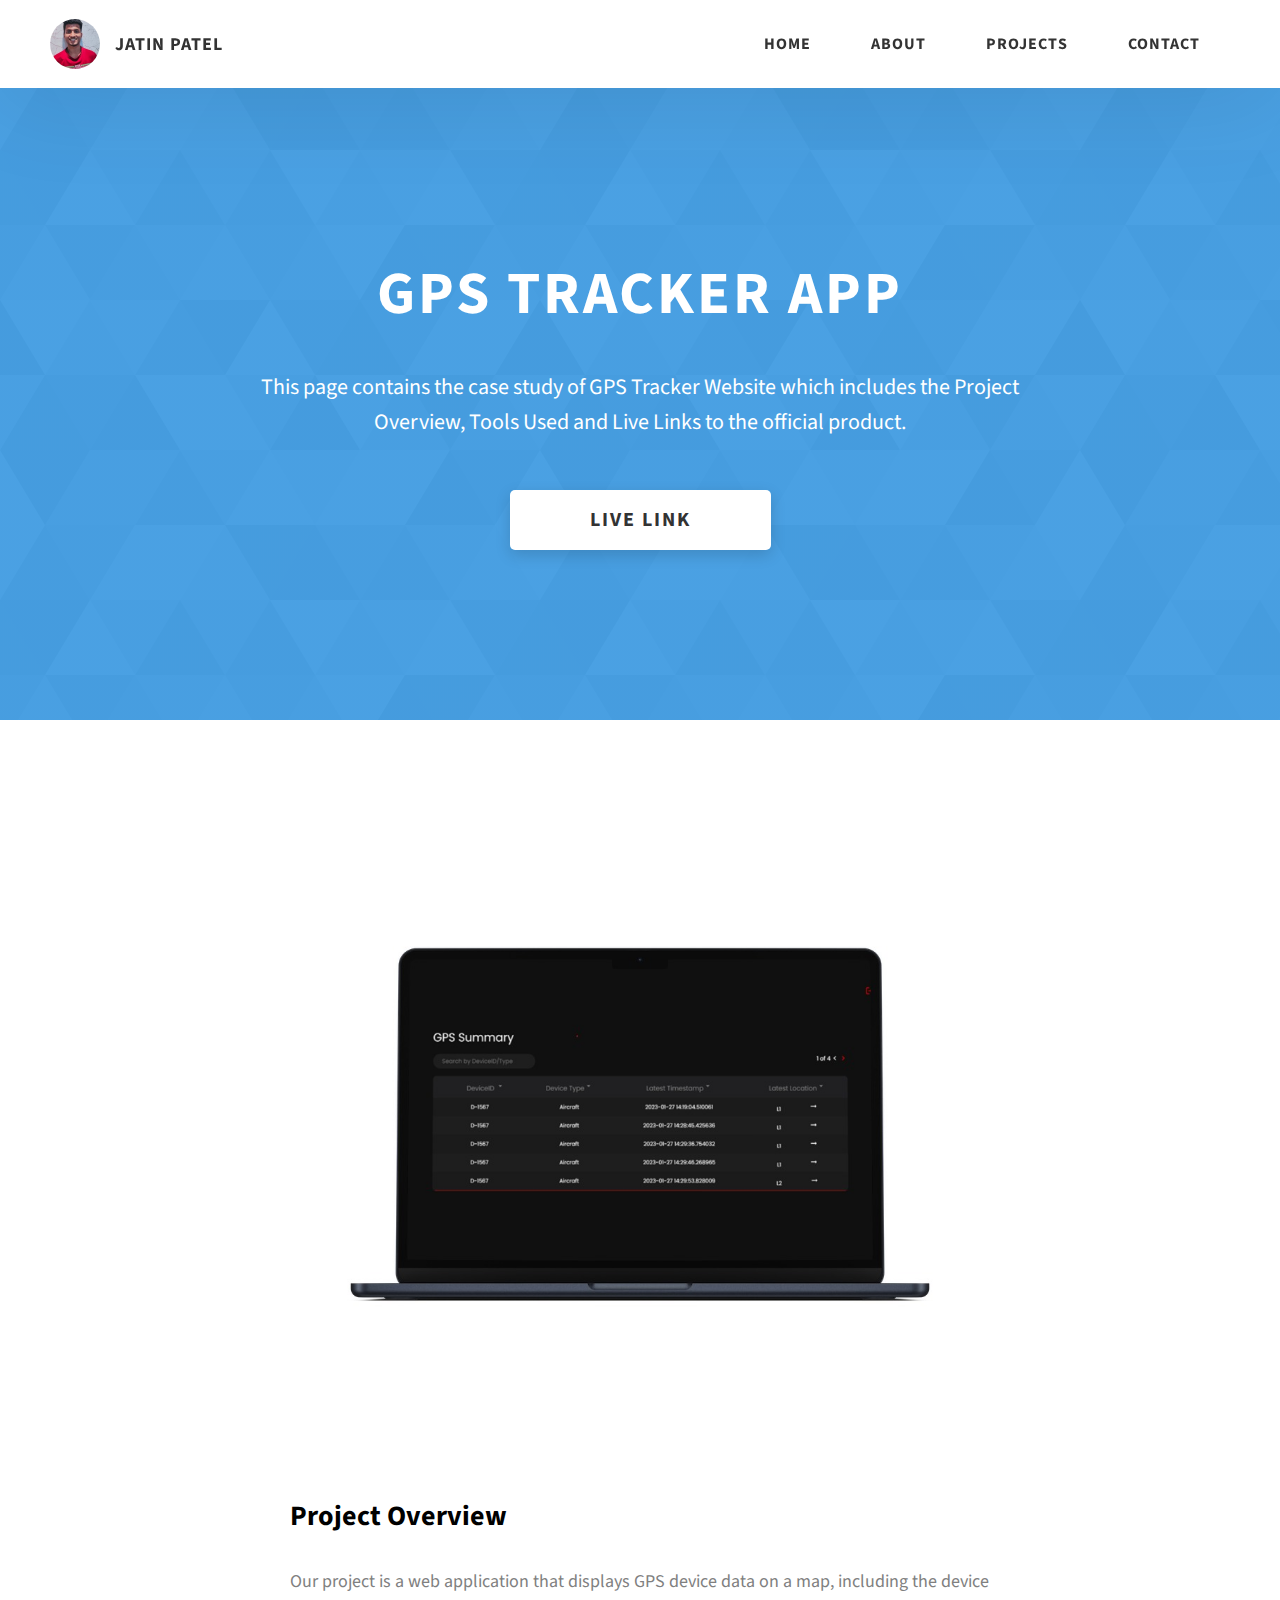
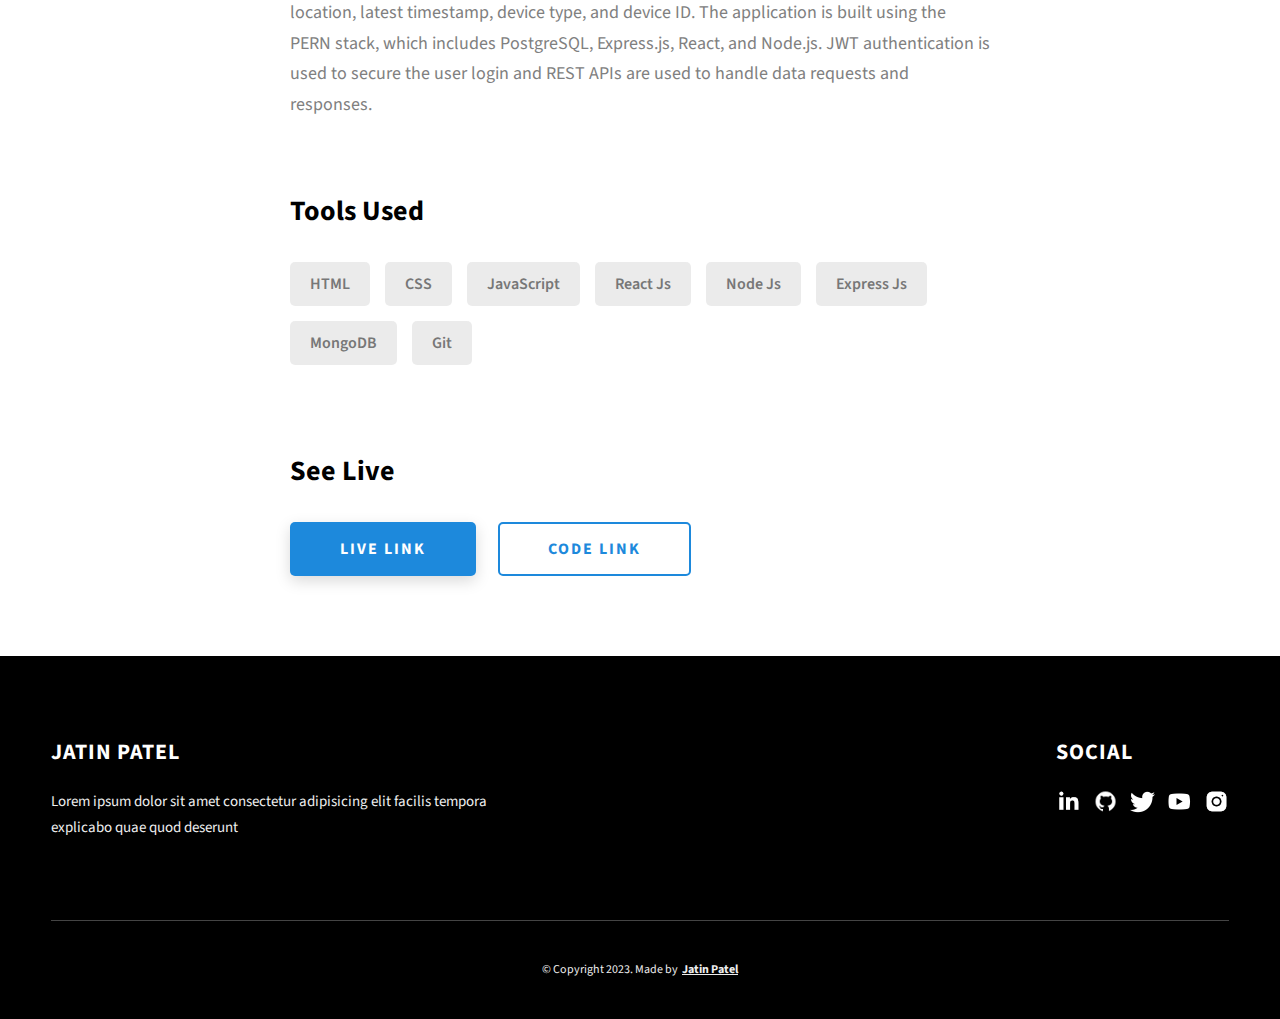
==== project-1.html @ 34b4ead5 "First Commit" ====
<!DOCTYPE html>
<html lang="en">
  <head>
    <meta charset="UTF-8" />
    <meta name="viewport" content="width=device-width, initial-scale=1.0" />
    <meta http-equiv="X-UA-Compatible" content="ie=edge" />
    <title>Case Study of Project 1</title>
    <meta name="description" content="Case study page of Project" />

    <link rel="stylesheet" href="css/style.css" />

    <link rel="preconnect" href="https://fonts.googleapis.com" />
    <link rel="preconnect" href="https://fonts.gstatic.com" crossorigin />
    <link
      href="https://fonts.googleapis.com/css2?family=Source+Sans+Pro:wght@400;600;700;900&display=swap"
      rel="stylesheet"
    />
  </head>
  <body>
    <header class="header">
      <div class="header__content">
        <div class="header__logo-container">
          <div class="header__logo-img-cont">
            <img
              src="./assets/png/jatin_photo.jpg"
              alt="Jatin_image"
              class="header__logo-img"
            />
          </div>
          <span class="header__logo-sub">Jatin Patel</span>
        </div>
        <div class="header__main">
          <ul class="header__links">
            <li class="header__link-wrapper">
              <a href="./index.html" class="header__link"> Home </a>
            </li>
            <li class="header__link-wrapper">
              <a href="./index.html#about" class="header__link">About </a>
            </li>
            <li class="header__link-wrapper">
              <a href="./index.html#projects" class="header__link">
                Projects
              </a>
            </li>
            <li class="header__link-wrapper">
              <a href="./index.html#contact" class="header__link"> Contact </a>
            </li>
          </ul>
          <div class="header__main-ham-menu-cont">
            <img
              src="./assets/svg/ham-menu.svg"
              alt="hamburger menu"
              class="header__main-ham-menu"
            />
            <img
              src="./assets/svg/ham-menu-close.svg"
              alt="hamburger menu close"
              class="header__main-ham-menu-close d-none"
            />
          </div>
        </div>
      </div>
      <div class="header__sm-menu">
        <div class="header__sm-menu-content">
          <ul class="header__sm-menu-links">
            <li class="header__sm-menu-link">
              <a href="./index.html"> Home </a>
            </li>

            <li class="header__sm-menu-link">
              <a href="./index.html#about"> About </a>
            </li>

            <li class="header__sm-menu-link">
              <a href="./index.html#projects"> Projects </a>
            </li>

            <li class="header__sm-menu-link">
              <a href="./index.html#contact"> Contact </a>
            </li>
          </ul>
        </div>
      </div>
    </header>
    <section class="project-cs-hero">
      <div class="project-cs-hero__content">
        <h1 class="heading-primary">GPS Tracker App</h1>
        <div class="project-cs-hero__info">
          <p class="text-primary">
            This page contains the case study of GPS Tracker Website which includes the Project Overview, Tools Used and Live Links to the official product.
          </p>
        </div>
        <div class="project-cs-hero__cta">
          <a href="https://gpsfrontend.onrender.com/" class="btn btn--bg" target="_blank">Live Link</a>
        </div>
      </div>
    </section>
    <section class="project-details">
      <div class="main-container">
        <div class="project-details__content">
          <div class="project-details__showcase-img-cont">
            <img
              src="./assets/jpeg/gps.jpg"
              alt="Project Image"
              class="project-details__showcase-img"
            />
          </div>
          <div class="project-details__content-main">
            <div class="project-details__desc">
              <h3 class="project-details__content-title">Project Overview</h3>
              <p class="project-details__desc-para">
                Our project is a web application that displays GPS device data on a map, including the device location, latest timestamp, device type, and device ID. The application is built using the PERN stack, which includes PostgreSQL, Express.js, React, and Node.js. JWT authentication is used to secure the user login and REST APIs are used to handle data requests and responses.
              </p>
              <p class="project-details__desc-para">
              
              </p>
            </div>
            <div class="project-details__tools-used">
              <h3 class="project-details__content-title">Tools Used</h3>
              <div class="skills">
                <div class="skills__skill">HTML</div>
                <div class="skills__skill">CSS</div>
                <div class="skills__skill">JavaScript</div>
                <div class="skills__skill">React Js</div>
                <div class="skills__skill">Node Js</div>
                <div class="skills__skill">Express Js</div>
                <div class="skills__skill">MongoDB</div>
                <div class="skills__skill">Git</div>
               
              </div>
            </div>
            <div class="project-details__links">
              <h3 class="project-details__content-title">See Live</h3>
              <a
                href="https://gpsfrontend.onrender.com/"
                class="btn btn--med btn--theme project-details__links-btn"
                target="https://gpsfrontend.onrender.com/"
                >Live Link</a
              >
              <a
                href="https://github.com/jatinp04/GPS_App"
                class="btn btn--med btn--theme-inv project-details__links-btn"
                target="_blank"
                >Code Link</a
              >
            </div>
          </div>
        </div>
      </div>
    </section>
    <footer class="main-footer">
      <div class="main-container">
        <div class="main-footer__upper">
          <div class="main-footer__row main-footer__row-1">
            <h2 class="heading heading-sm main-footer__heading-sm">
              <span>Social</span>
            </h2>
            <div class="main-footer__social-cont">
              <a target="_blank" rel="noreferrer" href="#">
                <img
                  class="main-footer__icon"
                  src="./assets/png/linkedin-ico.png"
                  alt="icon"
                />
              </a>
              <a target="_blank" rel="noreferrer" href="#">
                <img
                  class="main-footer__icon"
                  src="./assets/png/github-ico.png"
                  alt="icon"
                />
              </a>
              <a target="_blank" rel="noreferrer" href="#">
                <img
                  class="main-footer__icon"
                  src="./assets/png/twitter-ico.png"
                  alt="icon"
                />
              </a>
              <a target="_blank" rel="noreferrer" href="#">
                <img
                  class="main-footer__icon"
                  src="./assets/png/yt-ico.png"
                  alt="icon"
                />
              </a>
              <a target="_blank" rel="noreferrer" href="#">
                <img
                  class="main-footer__icon main-footer__icon--mr-none"
                  src="./assets/png/insta-ico.png"
                  alt="icon"
                />
              </a>
            </div>
          </div>
          <div class="main-footer__row main-footer__row-2">
            <h4 class="heading heading-sm text-lt">Jatin Patel</h4>
            <p class="main-footer__short-desc">
              Lorem ipsum dolor sit amet consectetur adipisicing elit facilis
              tempora explicabo quae quod deserunt
            </p>
          </div>
        </div>

        <div class="main-footer__lower">
          &copy; Copyright 2023. Made by
          <a rel="noreferrer" target="_blank" href="#"
            >Jatin Patel</a
          >
        </div>
      </div>
    </footer>
    <script src="./index.js"></script>
  </body>
</html>
---- css/style.css ----
/*
0 - 600px:      Phone
600 - 900px:    Tablet portrait
900 - 1200px:   Tablet landscape
[1200 - 1800] is where our normal styles apply
1800px + :      Big desktop
$breakpoint arguement choices:
- phone
- tab-port
- tab-land
- big-desktop

Inside media queries 1em is always 16px i.e 1em = 16px at every screen size only inside media queries
*/
*,
*::after,
*::before {
  margin: 0;
  padding: 0;
  box-sizing: inherit;
  font-family: inherit;
}

html {
  font-size: 62.5%;
  scroll-behavior: smooth;
}
@media only screen and (max-width: 75em) {
  html {
    font-size: 59%;
  }
}
@media only screen and (max-width: 56.25em) {
  html {
    font-size: 56%;
  }
}
@media only screen and (min-width: 112.5em) {
  html {
    font-size: 65%;
  }
}

body {
  box-sizing: border-box;
  position: relative;
  line-height: 1.5;
  font-family: sans-serif;
  overflow-x: hidden;
  overflow-y: scroll;
  font-family: "Source Sans Pro", sans-serif;
}

a {
  text-decoration: none;
  color: inherit;
}

li {
  list-style: none;
}

input:focus,
button:focus,
a:focus,
textarea:focus {
  outline: none;
}

button {
  border: none;
  cursor: pointer;
}

textarea {
  resize: none;
}

.heading-primary {
  font-size: 6rem;
  text-transform: uppercase;
  letter-spacing: 3px;
  text-align: center;
}
@media only screen and (max-width: 37.5em) {
  .heading-primary {
    font-size: 4.5rem;
  }
}

.heading-sec__mb-bg {
  margin-bottom: 11rem;
}
@media only screen and (max-width: 56.25em) {
  .heading-sec__mb-bg {
    margin-bottom: 8rem;
  }
}

.heading-sec__mb-med {
  margin-bottom: 9rem;
}
@media only screen and (max-width: 56.25em) {
  .heading-sec__mb-med {
    margin-bottom: 8rem;
  }
}

.heading-sec__main {
  display: block;
  font-size: 4rem;
  text-transform: uppercase;
  letter-spacing: 1px;
  letter-spacing: 3px;
  text-align: center;
  margin-bottom: 3.5rem;
  position: relative;
}
.heading-sec__main--lt {
  color:black;
}
.heading-sec__main--lt::after {
  content: "";
  background: #fff !important;
}
.heading-sec__main::after {
  content: "";
  position: absolute;
  top: calc(100% + 1.5rem);
  height: 5px;
  width: 3rem;
  background: #1d89dc;
  left: 50%;
  transform: translateX(-50%);
  border-radius: 5px;
}
@media only screen and (max-width: 37.5em) {
  .heading-sec__main::after {
    top: calc(100% + 1.2rem);
  }
}

.heading-sec__sub {
  display: block;
  text-align: center;
  color: #777;
  font-size: 2rem;
  font-weight: 500;
  max-width: 80rem;
  margin: auto;
  line-height: 1.6;
}
@media only screen and (max-width: 37.5em) {
  .heading-sec__sub {
    font-size: 1.8rem;
  }
}
.heading-sec__sub--lt {
  color: #eee;
}

.heading-sm {
  font-size: 2.2rem;
  text-transform: uppercase;
  letter-spacing: 1px;
}

.main-container {
  max-width: 120rem;
  margin: auto;
  width: 92%;
}

.btn {
  background: #fff;
  color: #333;
  text-transform: uppercase;
  letter-spacing: 2px;
  display: inline-block;
  font-weight: 700;
  border-radius: 5px;
  box-shadow: 0 5px 15px 0 rgba(0, 0, 0, 0.15);
  transition: transform 0.3s;
}
.btn:hover {
  transform: translateY(-3px);
}
.btn--bg {
  padding: 1.5rem 8rem;
  font-size: 2rem;
}
.btn--med {
  padding: 1.5rem 5rem;
  font-size: 1.6rem;
}
.btn--theme {
  background: #1d89dc;
  color: #fff;
}
.btn--theme-inv {
  color: #1d89dc;
  background: #fff;
  border: 2px solid #1d89dc;
  box-shadow: none;
  padding: calc(1.5rem - 2px) calc(5rem - 2px);
}

.sec-pad {
  padding: 12rem 0;
}
@media only screen and (max-width: 56.25em) {
  .sec-pad {
    padding: 8rem 0;
  }
}

.text-primary {
  color: #fff;
  font-size: 2.2rem;
  text-align: center;
  width: 100%;
  line-height: 1.6;
}
@media only screen and (max-width: 37.5em) {
  .text-primary {
    font-size: 2rem;
  }
}

.d-none {
  display: none;
}

.home-hero {
  color: #fff;
  background: linear-gradient(
      to right,
      rgba(29, 137, 220, 0.8),
      rgba(29, 137, 220, 0.8)
    ),
    url(../../assets/svg/common-bg.svg);
  background-position: center;
  height: 100vh;
  min-height: 80rem;
  max-height: 120rem;
  position: relative;
}
@media only screen and (max-width: 37.5em) {
  .home-hero {
    height: unset;
    min-height: unset;
  }
}
.home-hero__socials {
  position: absolute;
  top: 50%;
  border: 2px solid #eee;
  border-left: 2px solid #eee;
  transform: translateY(-50%);
}
@media only screen and (max-width: 56.25em) {
  .home-hero__socials {
    display: none;
  }
}
.home-hero__mouse-scroll-cont {
  position: absolute;
  bottom: 3%;
  left: 50%;
  transform: translateX(-50%);
}
@media only screen and (max-width: 37.5em) {
  .home-hero__mouse-scroll-cont {
    display: none;
  }
}
.home-hero__social {
  width: 5rem;
}
.home-hero__social-icon-link {
  width: 100%;
  display: block;
  padding: 1.2rem;
  border-bottom: 2px solid #eee;
  transition: background 0.3s;
}
.home-hero__social-icon-link:hover {
  background: rgba(255, 255, 255, 0.1);
}
.home-hero__social-icon-link--bd-none {
  border-bottom: 0;
}
.home-hero__social-icon {
  width: 100%;
}
.home-hero__content {
  position: absolute;
  top: 50%;
  left: 50%;
  transform: translate(-50%, -50%);
  max-width: 90rem;
  width: 92%;
}
@media only screen and (max-width: 37.5em) {
  .home-hero__content {
    padding: 19rem 0 13rem 0;
    margin: auto;
    position: static;
    transform: translate(0, 0);
  }
}
.home-hero__info {
  margin: 3rem auto 0 auto;
  max-width: 80rem;
}
.home-hero__cta {
  margin-top: 5rem;
  text-align: center;
}

.about {
  background: #fafafa;
}
.about__content {
  display: grid;
  grid-template-columns: 1fr 1fr;
  grid-gap: 10rem;
}
@media only screen and (max-width: 56.25em) {
  .about__content {
    grid-template-columns: 1fr;
    grid-gap: 8rem;
  }
}
.about__content-title {
  font-weight: 700;
  font-size: 2.8rem;
  margin-bottom: 3rem;
}
@media only screen and (max-width: 37.5em) {
  .about__content-title {
    font-size: 2.4rem;
  }
}
.about__content-details-para {
  font-size: 1.8rem;
  color: grey;
  max-width: 60rem;
  line-height: 1.7;
  margin-bottom: 1rem;
}
.about__content-details-para--hl {
  font-weight: 700;
  margin: 0 3px;
}
.about__content-details-para:last-child {
  margin-bottom: 4rem;
}

.projects__row {
  display: grid;
  grid-template-columns: 1.5fr 1fr;
  grid-gap: 5rem;
  margin-bottom: 11rem;
}
@media only screen and (max-width: 56.25em) {
  .projects__row {
    grid-template-columns: 1fr;
    grid-gap: 2rem;
    margin-bottom: 8rem;
  }
}
@media only screen and (max-width: 56.25em) {
  .projects__row {
    text-align: center;
  }
}
.projects__row:last-child {
  margin-bottom: 0;
}
.projects__row-img-cont {
  overflow: hidden;
}
.projects__row-img {
  width: 100%;
  display: block;
  object-fit: cover;
}
.projects__row-content {
  padding: 2rem 0;
  display: flex;
  justify-content: center;
  flex-direction: column;
  align-items: flex-start;
}
@media only screen and (max-width: 56.25em) {
  .projects__row-content {
    align-items: center;
  }
}
.projects__row-content-title {
  font-weight: 700;
  font-size: 2.8rem;
  margin-bottom: 2rem;
}
@media only screen and (max-width: 37.5em) {
  .projects__row-content-title {
    font-size: 2.4rem;
  }
}
.projects__row-content-desc {
  font-size: 1.8rem;
  color: grey;
  max-width: 60rem;
  line-height: 1.7;
  margin-bottom: 3rem;
}
@media only screen and (max-width: 37.5em) {
  .projects__row-content-desc {
    font-size: 1.7rem;
  }
}

.contact {
  background: linear-gradient(
      to right,
      rgba(29, 137, 220, 0.8),
      rgba(29, 137, 220, 0.8)
    ),
    url(../../assets/svg/common-bg.svg);
  background-size: cover;
  background-position: center;
}
.contact__form-container {
  box-shadow: 0 0 10px rgba(0, 0, 0, 0.1);
  background: white;
  padding: 4rem;
  margin-top: 6rem;
  max-width: 80rem;
  text-align: right;
  width: 95%;
  border-radius: 5px;
  margin: 5rem auto 0 auto;
}
@media only screen and (max-width: 37.5em) {
  .contact__form-container {
    padding: 3rem;
  }
}
.contact__form-field {
  margin-bottom: 4rem;
}
@media only screen and (max-width: 37.5em) {
  .contact__form-field {
    margin-bottom: 3rem;
  }
}
.contact__form-label {
  color: #666;
  font-size: 1.4rem;
  letter-spacing: 1px;
  font-weight: 700;
  margin-bottom: 1rem;
  display: block;
  text-align: left;
}
.contact__form-input {
  color: #333;
  padding: 2rem;
  width: 100%;
  border: 1px solid #ebebeb;
  font-size: 1.6rem;
  letter-spacing: 0px;
  background: #f0f0f0;
  border-radius: 5px;
  font-weight: 600;
  /* Code for Modern Browsers */
  /* Code for WebKit, Blink, Edge */
  /* Code for Internet Explorer 10-11 */
  /* Code for Microsoft Edge */
  /* Code for Mozilla Firefox 4 to 18 */
  /* Code for Mozilla Firefox 19+ */
}
.contact__form-input::placeholder {
  color: #999;
  font-weight: 600;
  font-size: 1.6rem;
}
.contact__form-input::-webkit-input-placeholder {
  color: #999;
  font-weight: 600;
  font-size: 1.6rem;
}
.contact__form-input:-ms-input-placeholder {
  color: #999;
  font-weight: 600;
  font-size: 1.6rem;
}
.contact__form-input::-ms-input-placeholder {
  color: #999;
  font-weight: 600;
  font-size: 1.6rem;
}
.contact__form-input:-moz-placeholder {
  opacity: 1;
  color: #999;
  font-weight: 600;
  font-size: 1.6rem;
}
.contact__form-input::-moz-placeholder {
  opacity: 1;
  color: #999;
  font-weight: 600;
  font-size: 1.6rem;
}
.contact__btn {
  width: 30%;
  padding: 2rem 4rem;
  font-size: 1.6rem;
}
@media only screen and (max-width: 37.5em) {
  .contact__btn {
    width: 100%;
  }
}

.project-cs-hero {
  color: #fff;
  background: linear-gradient(
      to right,
      rgba(29, 137, 220, 0.8),
      rgba(29, 137, 220, 0.8)
    ),
    url(../../assets/svg/common-bg.svg);
  background-size: cover;
  background-position: center;
  position: relative;
}
@media only screen and (max-width: 37.5em) {
  .project-cs-hero {
    height: unset;
    min-height: unset;
  }
}
.project-cs-hero__content {
  padding: 25rem 0 17rem 0;
  max-width: 90rem;
  width: 92%;
  margin: auto;
}
@media only screen and (max-width: 37.5em) {
  .project-cs-hero__content {
    padding: 19rem 0 13rem 0;
    margin: auto;
    position: static;
    transform: translate(0, 0);
  }
}
.project-cs-hero__info {
  margin: 3rem auto 0 auto;
  max-width: 80rem;
}
.project-cs-hero__cta {
  margin-top: 5rem;
  text-align: center;
}

.project-details__content {
  padding: 8rem 0;
  max-width: 90rem;
  margin: auto;
}
.project-details__content-title {
  font-weight: 700;
  font-size: 2.8rem;
  margin-bottom: 3rem;
}
@media only screen and (max-width: 37.5em) {
  .project-details__content-title {
    font-size: 2.4rem;
  }
}

.project-details__showcase-img-cont {
  width: 100%;
  margin-bottom: 6rem;
}

.project-details__showcase-img {
  width: 100%;
}

.project-details__content-main {
  width: 100%;
  max-width: 70rem;
  margin: auto;
}

.project-details__desc {
  margin: 0 0 7rem 0;
}
.project-details__desc-para {
  font-size: 1.8rem;
  line-height: 1.7;
  color: grey;
  margin-bottom: 2rem;
}

.project-details__tools-used {
  margin: 0 0 7rem 0;
}
.project-details__tools-used-list {
  display: flex;
  flex-wrap: wrap;
}
.project-details__tools-used-item {
  padding: 1rem 2rem;
  margin-bottom: 1.5rem;
  margin-right: 1.5rem;
  font-size: 1.6rem;
  background: rgba(153, 153, 153, 0.2);
  border-radius: 5px;
  font-weight: 600;
  color: #777;
}

.project-details__links {
  margin: 0 0;
}
.project-details__links-btn {
  margin-right: 2rem;
}
@media only screen and (max-width: 37.5em) {
  .project-details__links-btn {
    margin-right: 0;
    width: 70%;
    margin-bottom: 2rem;
    text-align: center;
  }
}
.project-details__links-btn:last-child {
  margin: 0;
}
@media only screen and (max-width: 37.5em) {
  .project-details__links-btn:last-child {
    margin: 0;
  }
}

.header {
  position: fixed;
  width: 100%;
  z-index: 1000;
  background: #000;
  background: #fff;
  box-shadow: 0 10px 100px rgba(0, 0, 0, 0.1);
}
.header__content {
  display: flex;
  align-items: center;
  justify-content: space-between;
  padding: 1rem 5rem;
}
@media only screen and (max-width: 56.25em) {
  .header__content {
    padding: 0 2rem;
  }
}
.header__logo-container {
  display: flex;
  align-items: center;
  cursor: pointer;
  color: #333;
  transition: color 0.3s;
}
.header__logo-container:hover {
  color: #1d89dc;
}
.header__logo-img-cont {
  width: 5rem;
  height: 5rem;
  border-radius: 50px;
  overflow: hidden;
  margin-right: 1.5rem;
  background: #1d89dc;
}
@media only screen and (max-width: 56.25em) {
  .header__logo-img-cont {
    width: 4.5rem;
    height: 4.5rem;
    margin-right: 1.2rem;
  }
}
.header__logo-img {
  width: 100%;
  height: 100%;
  object-fit: cover;
  object-position: center;
  display: block;
}
.header__logo-sub {
  font-size: 1.8rem;
  text-transform: uppercase;
  font-weight: 700;
  letter-spacing: 1px;
}
.header__links {
  display: flex;
}
@media only screen and (max-width: 37.5em) {
  .header__links {
    display: none;
  }
}
.header__link {
  padding: 2.2rem 3rem;
  display: inline-block;
  font-size: 1.6rem;
  color: #333;
  text-transform: uppercase;
  letter-spacing: 1px;
  font-weight: 700;
  transition: color 0.3s;
}
.header__link:hover {
  color: #1d89dc;
}
@media only screen and (max-width: 56.25em) {
  .header__link {
    padding: 3rem 1.8rem;
    font-size: 1.5rem;
  }
}
.header__main-ham-menu-cont {
  display: none;
  width: 3rem;
  padding: 2.2rem 0;
}
@media only screen and (max-width: 37.5em) {
  .header__main-ham-menu-cont {
    display: block;
  }
}
.header__main-ham-menu {
  width: 100%;
}
.header__main-ham-menu-close {
  width: 100%;
}
.header__sm-menu {
  background: #fff;
  position: absolute;
  width: 100%;
  top: 100%;
  visibility: hidden;
  opacity: 0;
  transition: all 0.3s;
  box-shadow: 0px 5px 5px 0px rgba(0, 0, 0, 0.1);
  -webkit-box-shadow: 0px 5px 5px 0px rgba(0, 0, 0, 0.1);
  -moz-box-shadow: 0px 5px 5px 0px rgba(0, 0, 0, 0.1);
}
.header__sm-menu--active {
  visibility: hidden;
  opacity: 0;
}
@media only screen and (max-width: 37.5em) {
  .header__sm-menu--active {
    visibility: visible;
    opacity: 1;
  }
}
.header__sm-menu-link a {
  display: block;
  text-decoration: none;
  padding: 2.5rem 3rem;
  font-size: 1.6rem;
  color: #333;
  text-align: right;
  border-bottom: 1px solid #eee;
  font-weight: 700;
  text-transform: uppercase;
  letter-spacing: 2px;
  transition: color 0.3s;
}
.header__sm-menu-link a:hover {
  color: #1d89dc;
}
.header__sm-menu-link:first-child a {
  border-top: 1px solid #eee;
}
.header__sm-menu-link-last {
  border-bottom: 0;
}

.main-footer {
  background: #000;
  color: #fff;
}
.main-footer__upper {
  display: flex;
  justify-content: space-between;
  padding: 8rem 0;
}
@media only screen and (max-width: 56.25em) {
  .main-footer__upper {
    padding: 6rem 0;
  }
}
@media only screen and (max-width: 37.5em) {
  .main-footer__upper {
    display: block;
  }
}
.main-footer__row-1 {
  order: 2;
}
@media only screen and (max-width: 56.25em) {
  .main-footer__row-1 {
    margin-bottom: 5rem;
  }
}
.main-footer__row-2 {
  width: 40%;
  order: 1;
  max-width: 50rem;
}
@media only screen and (max-width: 56.25em) {
  .main-footer__row-2 {
    width: 100%;
  }
}
.main-footer__short-desc {
  margin-top: 2rem;
  color: #eee;
  font-size: 1.5rem;
  line-height: 1.7;
}
.main-footer__social-cont {
  margin-top: 2rem;
}
.main-footer__icon {
  margin-right: 1rem;
  width: 2.5rem;
}
.main-footer__icon--mr-none {
  margin-right: 0;
}
.main-footer__lower {
  padding: 4rem 0;
  border-top: 1px solid #444;
  color: #eee;
  font-size: 1.2rem;
  text-align: left;
  text-align: center;
}
.main-footer__lower a {
  text-decoration: underline;
  font-weight: bold;
  margin-left: 2px;
}
@media only screen and (max-width: 56.25em) {
  .main-footer__lower {
    padding: 3.5rem 0;
  }
}

.skills {
  display: flex;
  flex-wrap: wrap;
}
.skills__skill {
  padding: 1rem 2rem;
  margin-bottom: 1.5rem;
  margin-right: 1.5rem;
  font-size: 1.6rem;
  background: rgba(153, 153, 153, 0.2);
  border-radius: 5px;
  font-weight: 600;
  color: #777;
}

.mouse {
  width: 25px;
  height: 40px;
  border: 2px solid #eee;
  border-radius: 60px;
  position: relative;
  overflow: hidden;
}
.mouse::before {
  content: "";
  width: 5px;
  height: 5px;
  position: absolute;
  top: 7px;
  left: 50%;
  transform: translateX(-50%);
  background-color: #eee;
  border-radius: 50%;
  opacity: 1;
  animation: wheel 1.3s infinite;
  -webkit-animation: wheel 1.3s infinite;
}

@keyframes wheel {
  to {
    opacity: 0;
    top: 27px;
  }
}

@-webkit-keyframes wheel {
  to {
    opacity: 0;
    top: 27px;
  }
}
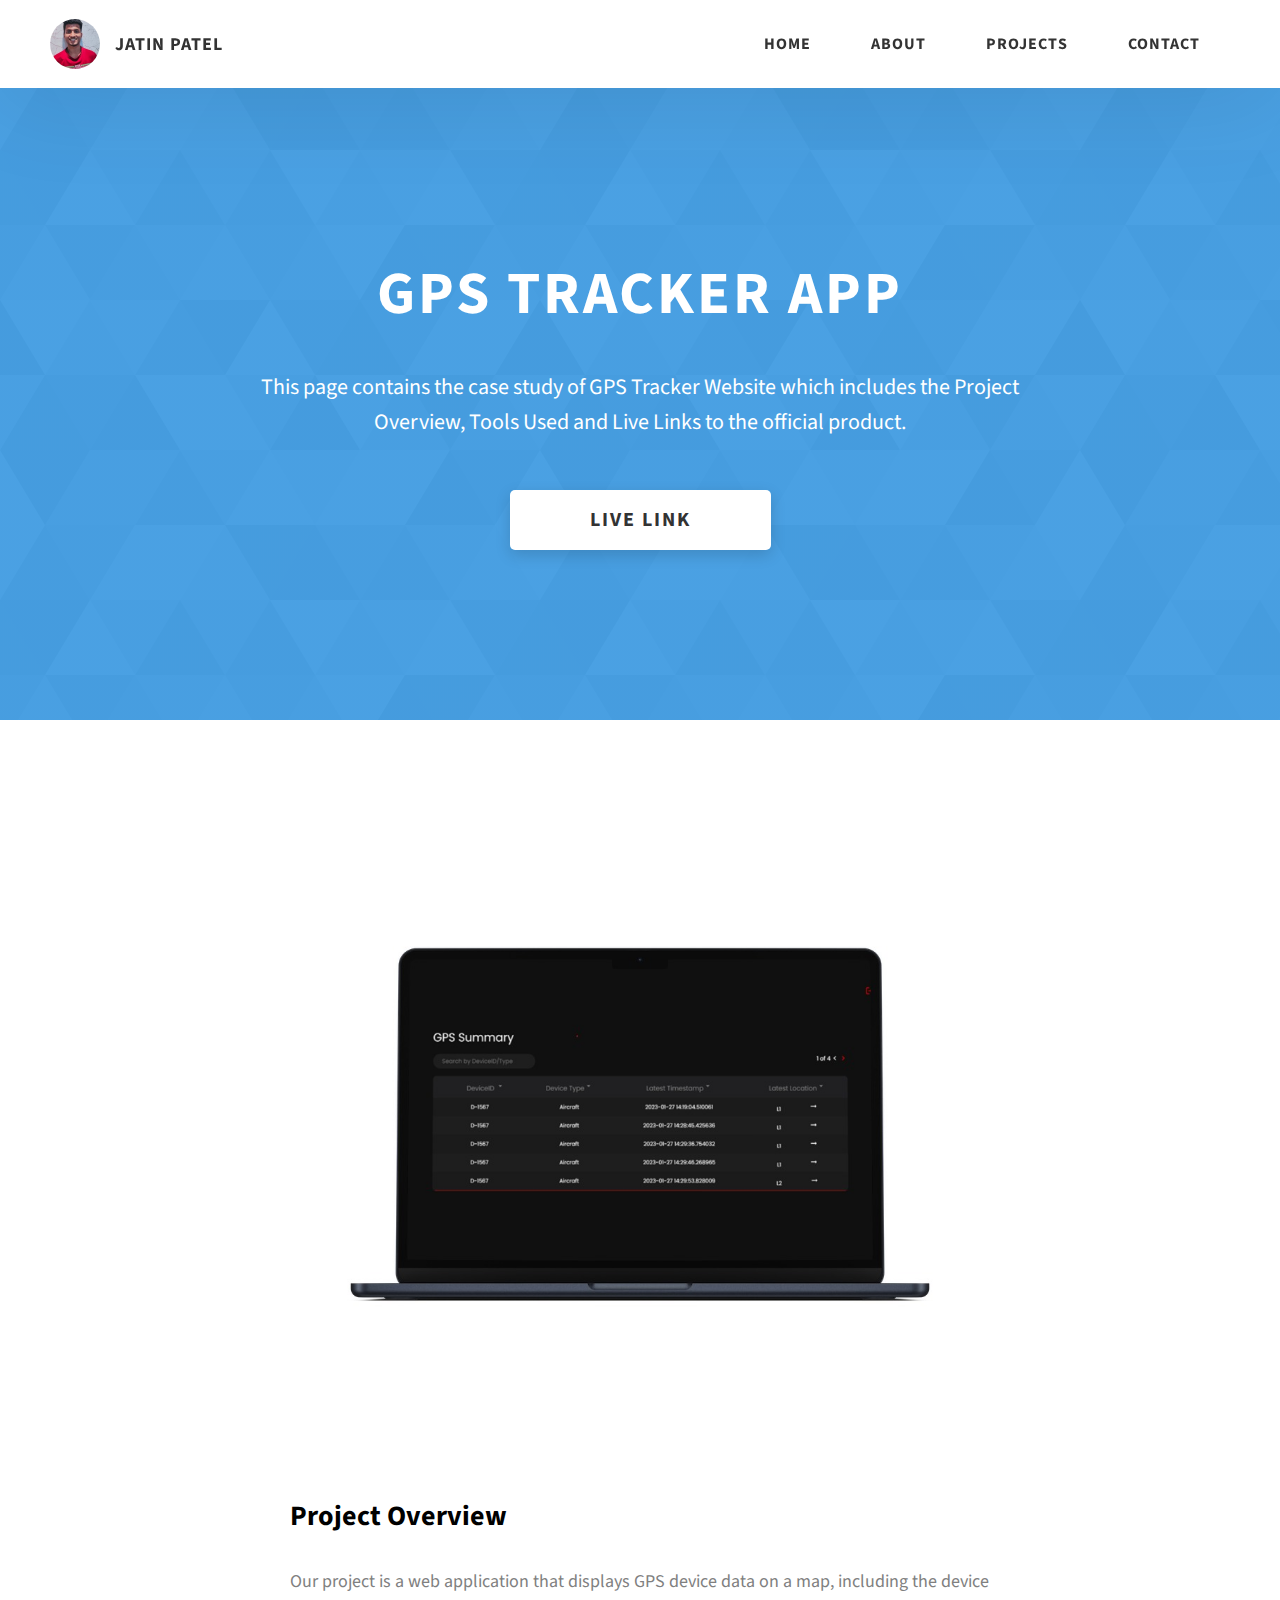
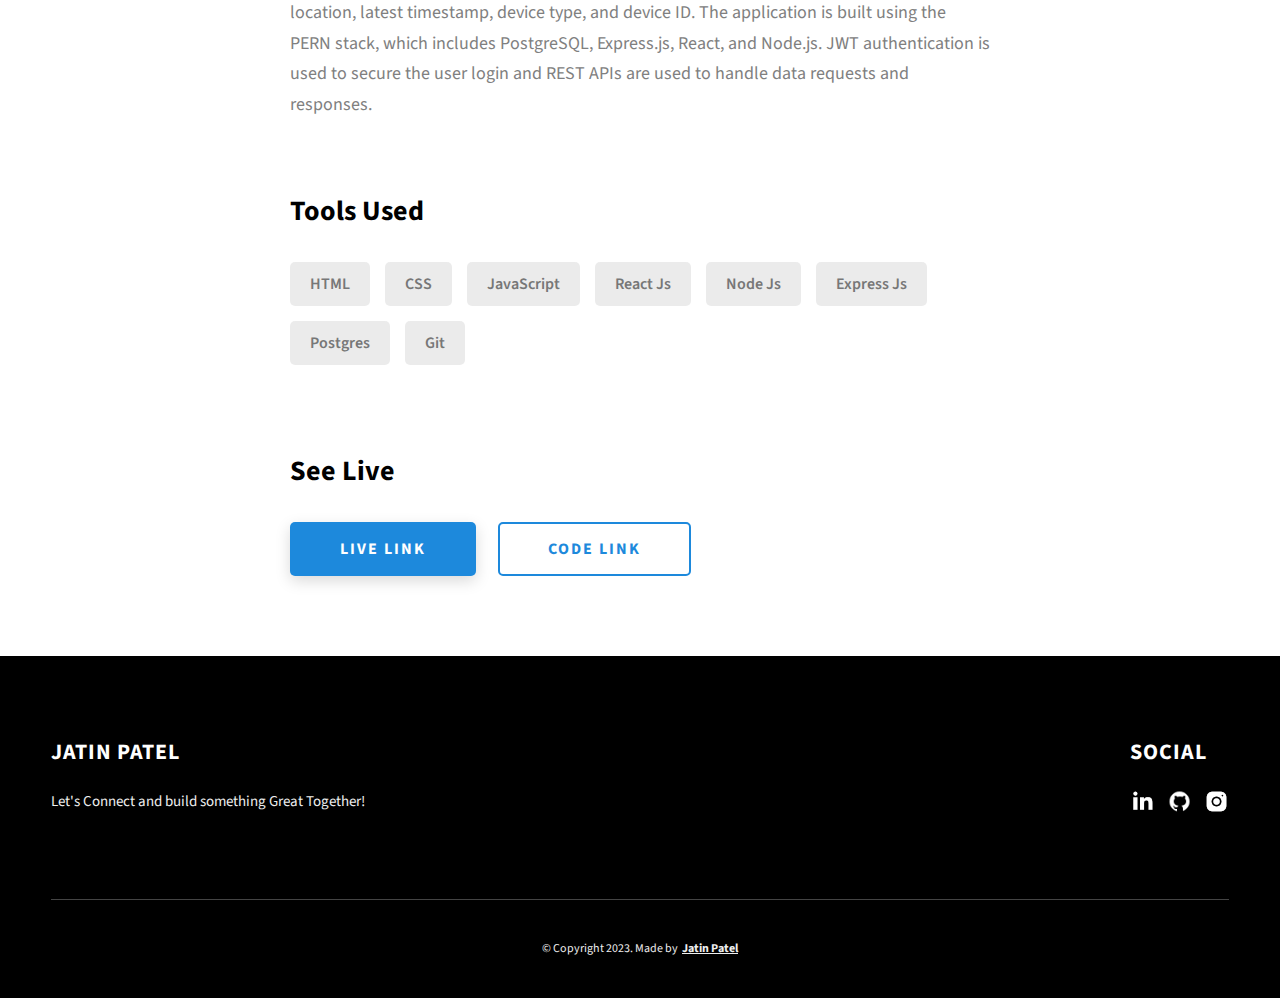
==== commit 85904094: "Project 1 update" ====
--- a/project-1.html
+++ b/project-1.html
@@ -124,7 +124,7 @@
                 <div class="skills__skill">React Js</div>
                 <div class="skills__skill">Node Js</div>
                 <div class="skills__skill">Express Js</div>
-                <div class="skills__skill">MongoDB</div>
+                <div class="skills__skill">Postgres</div>
                 <div class="skills__skill">Git</div>
                
               </div>
@@ -148,6 +148,7 @@
         </div>
       </div>
     </section>
+   
     <footer class="main-footer">
       <div class="main-container">
         <div class="main-footer__upper">
@@ -156,35 +157,23 @@
               <span>Social</span>
             </h2>
             <div class="main-footer__social-cont">
-              <a target="_blank" rel="noreferrer" href="#">
+              <a target="_blank" rel="noreferrer" href="https://www.linkedin.com/in/jatinp04/">
                 <img
                   class="main-footer__icon"
                   src="./assets/png/linkedin-ico.png"
                   alt="icon"
                 />
               </a>
-              <a target="_blank" rel="noreferrer" href="#">
+              <a target="_blank" rel="noreferrer" href="https://github.com/jatinp04">
                 <img
                   class="main-footer__icon"
                   src="./assets/png/github-ico.png"
                   alt="icon"
                 />
               </a>
-              <a target="_blank" rel="noreferrer" href="#">
-                <img
-                  class="main-footer__icon"
-                  src="./assets/png/twitter-ico.png"
-                  alt="icon"
-                />
-              </a>
-              <a target="_blank" rel="noreferrer" href="#">
-                <img
-                  class="main-footer__icon"
-                  src="./assets/png/yt-ico.png"
-                  alt="icon"
-                />
-              </a>
-              <a target="_blank" rel="noreferrer" href="#">
+             
+              
+              <a target="_blank" rel="noreferrer" href="https://www.instagram.com/jatinp04/">
                 <img
                   class="main-footer__icon main-footer__icon--mr-none"
                   src="./assets/png/insta-ico.png"
@@ -196,8 +185,7 @@
           <div class="main-footer__row main-footer__row-2">
             <h4 class="heading heading-sm text-lt">Jatin Patel</h4>
             <p class="main-footer__short-desc">
-              Lorem ipsum dolor sit amet consectetur adipisicing elit facilis
-              tempora explicabo quae quod deserunt
+            Let's Connect and build something Great Together!
             </p>
           </div>
         </div>
